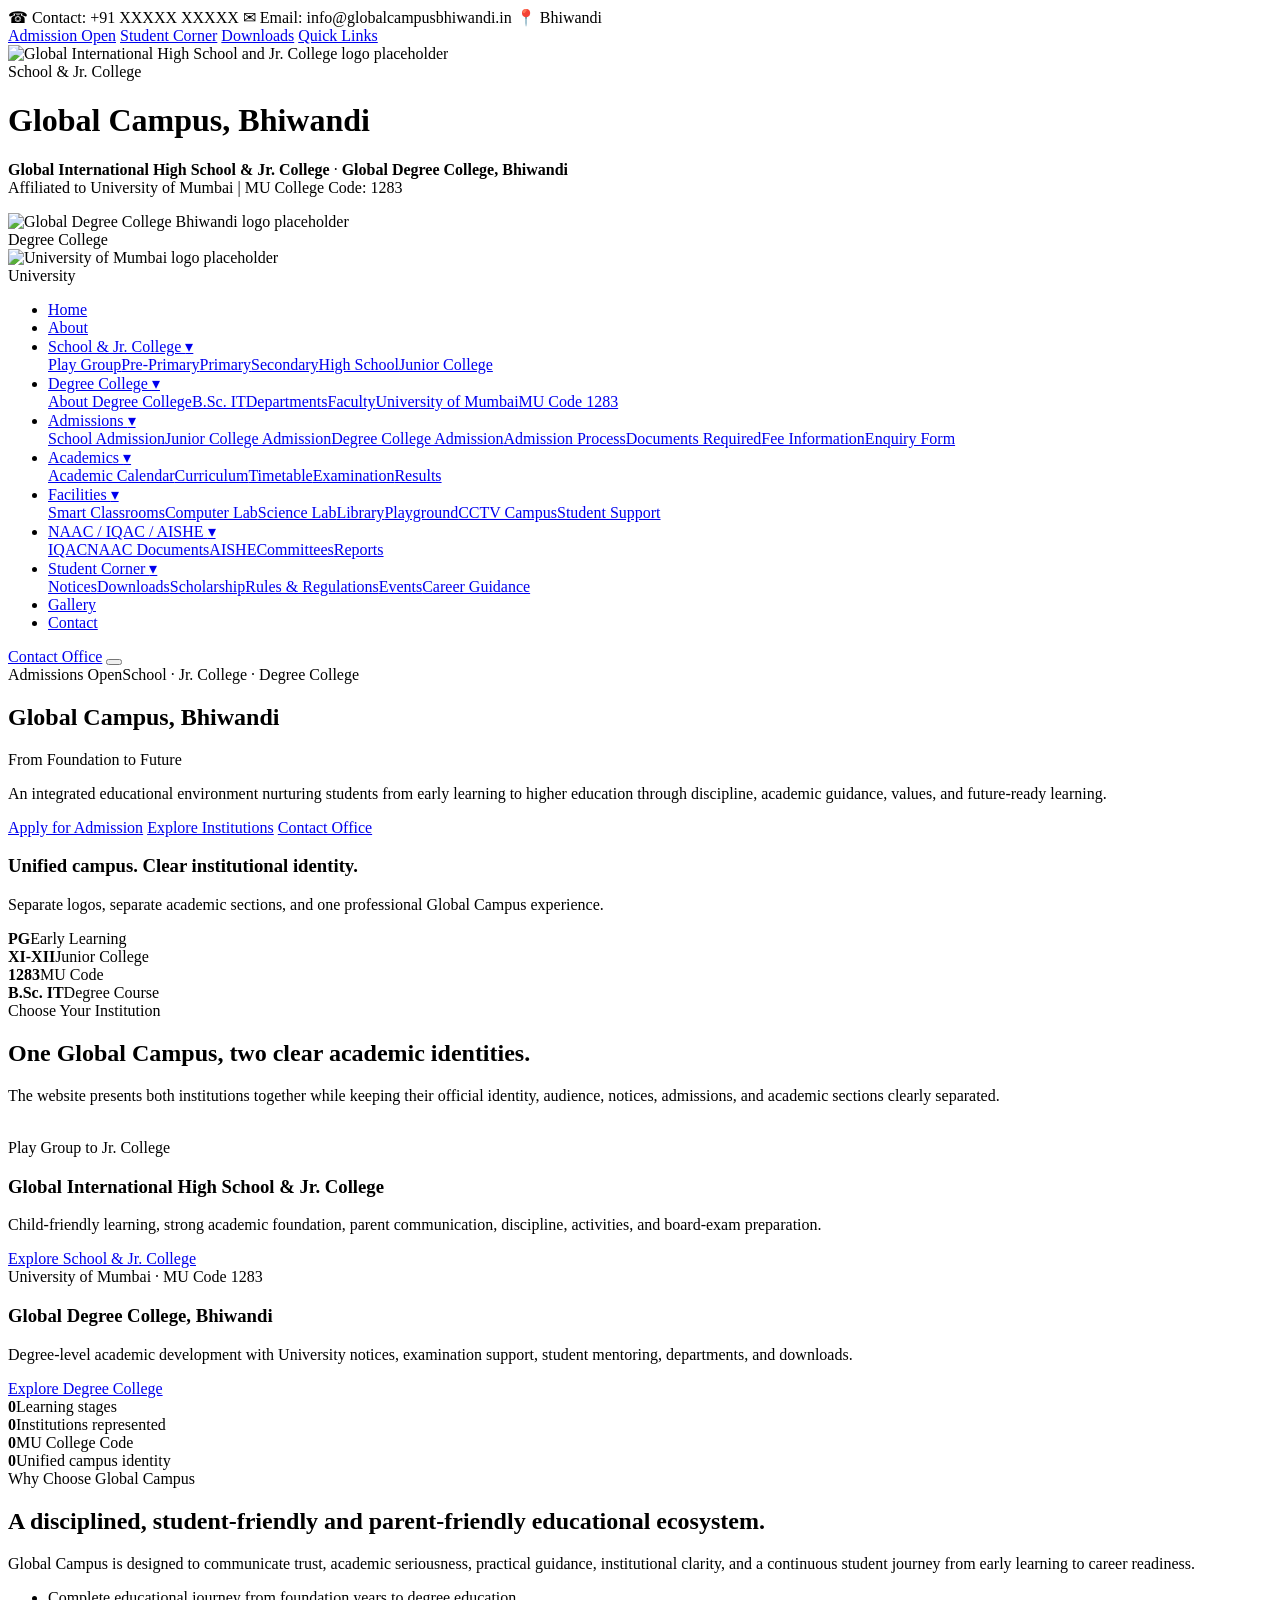
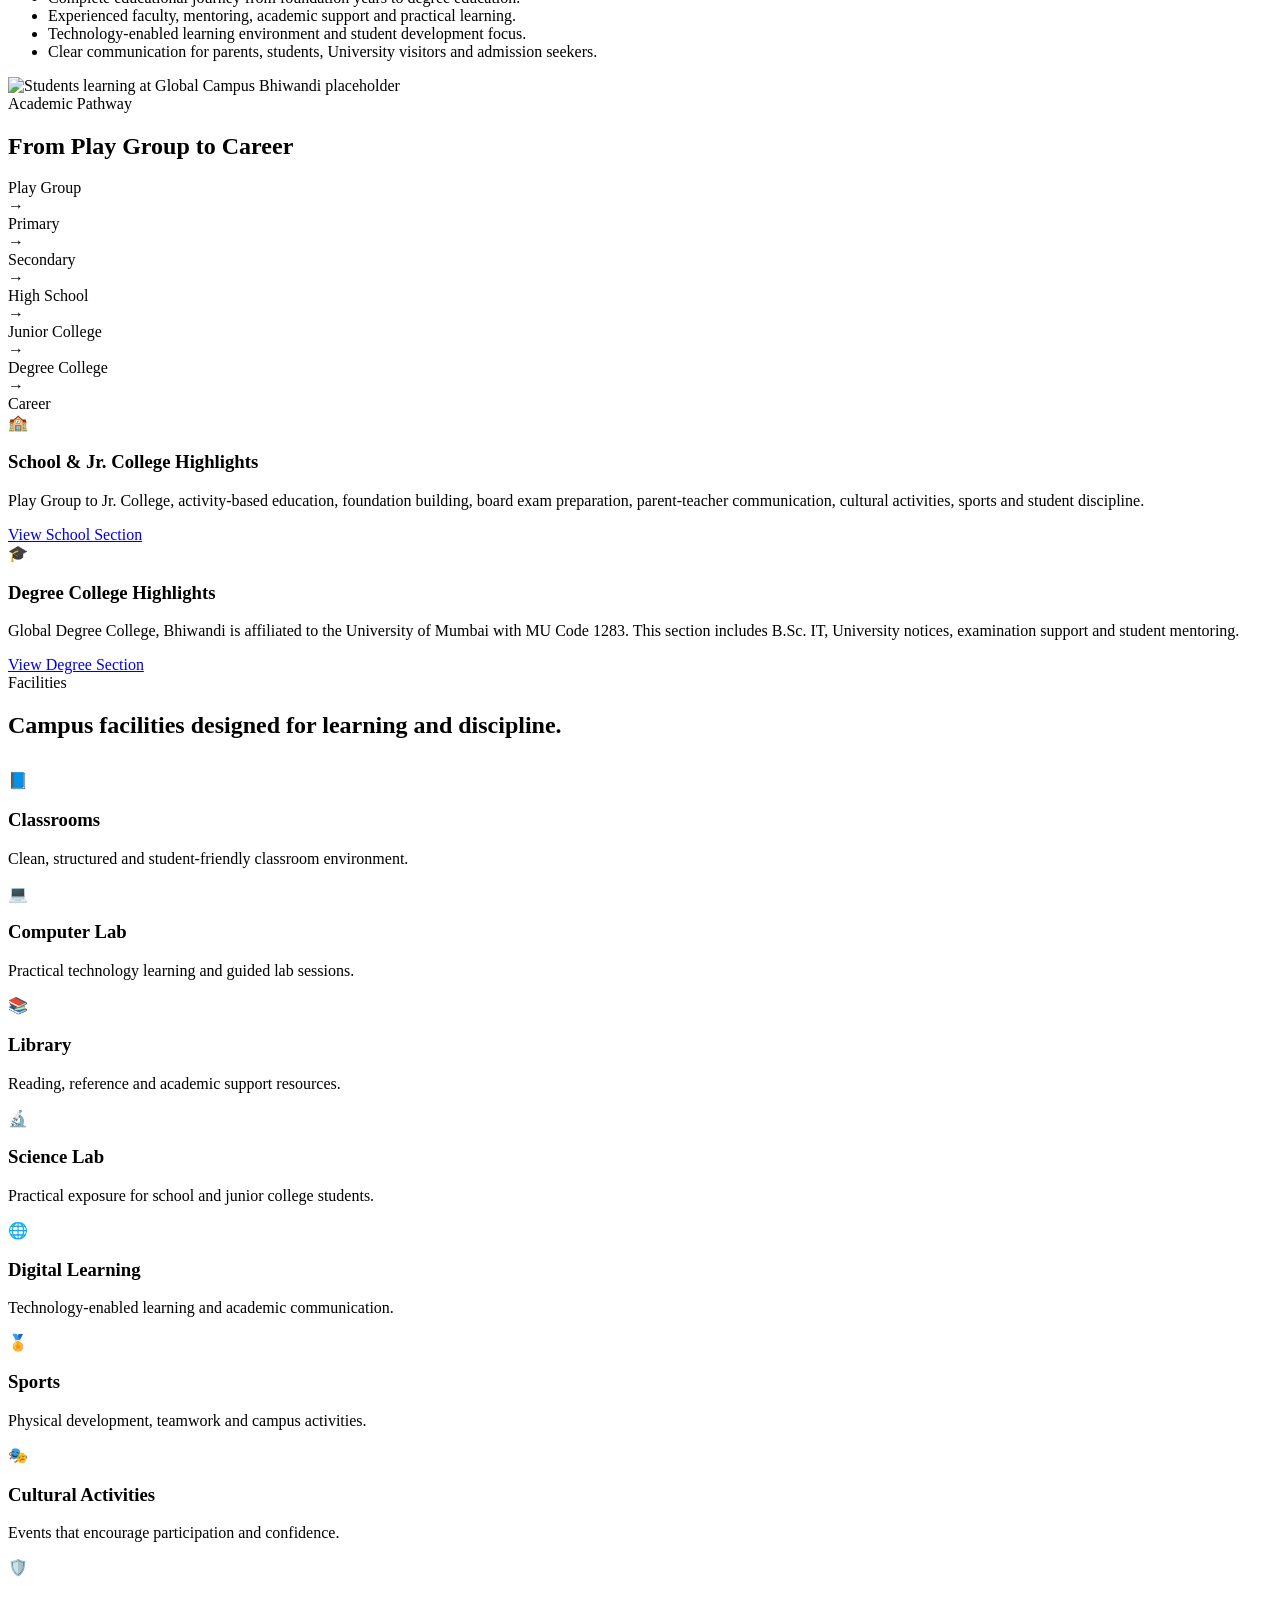
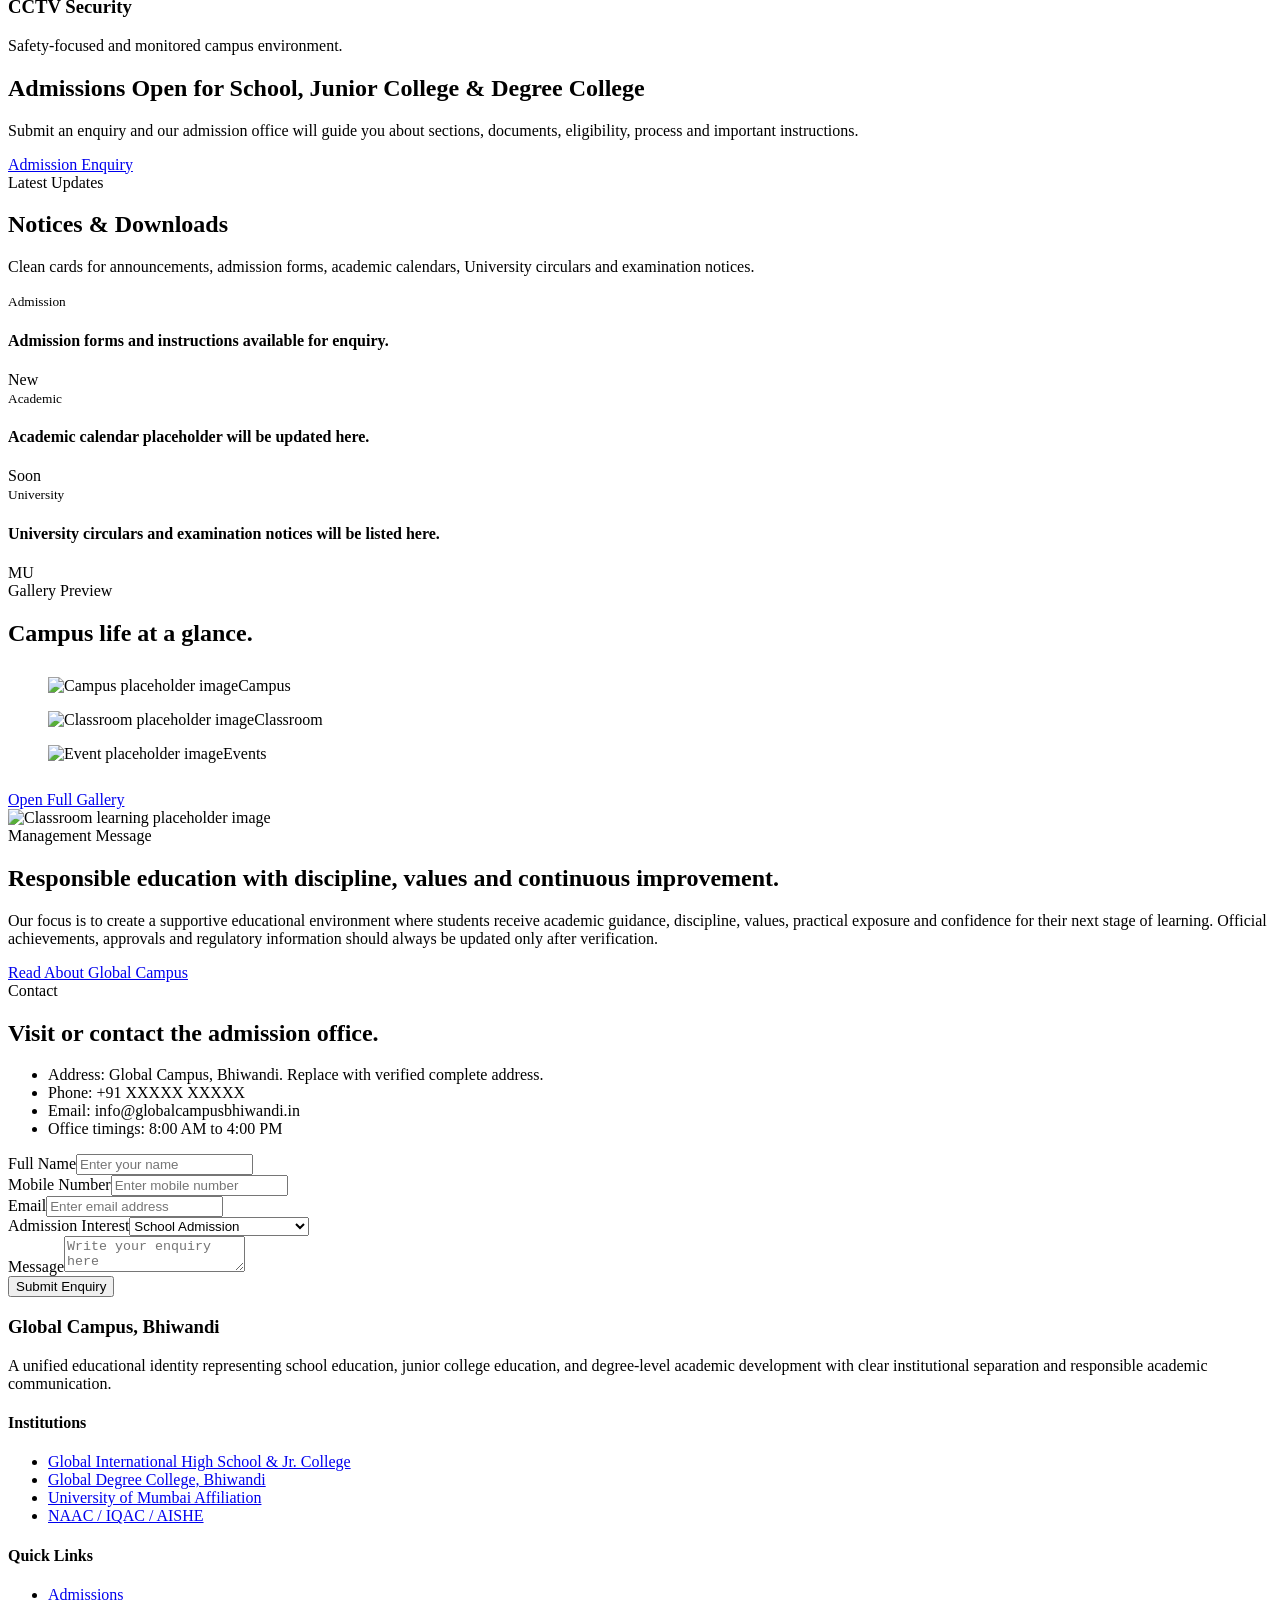
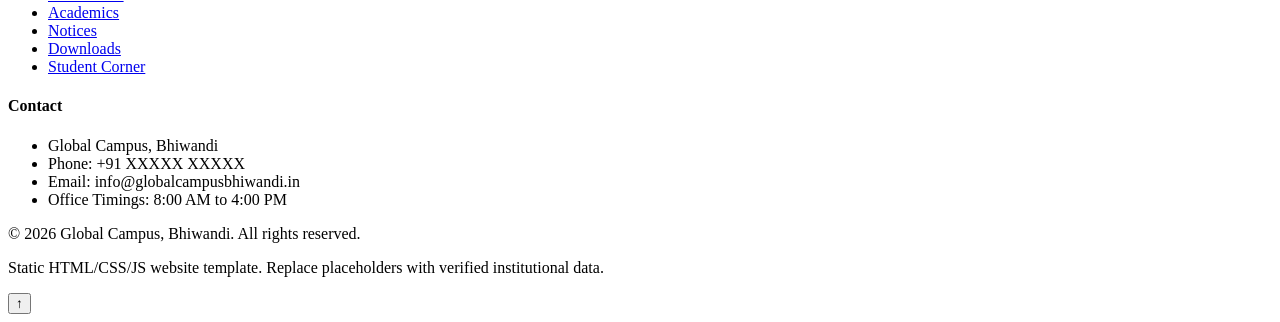
==== index.html @ f6f858db "Add files via upload" ====
<!DOCTYPE html>
<html lang="en">
<head>
  <meta charset="UTF-8">
  <meta name="viewport" content="width=device-width, initial-scale=1.0">
  <title>Global Campus, Bhiwandi | School, Junior College & Degree College</title>
  <meta name="description" content="Premium official website for Global Campus, Bhiwandi representing Global International High School & Jr. College and Global Degree College, Bhiwandi affiliated to University of Mumbai with MU Code 1283.">
  <meta name="keywords" content="Global Campus Bhiwandi, Global International High School & Jr. College, Global Degree College Bhiwandi, School in Bhiwandi, Junior College in Bhiwandi, Degree College in Bhiwandi, University of Mumbai affiliated college, MU Code 1283, B.Sc. IT College in Bhiwandi">
  <meta name="author" content="Global Campus, Bhiwandi">
  <meta name="robots" content="index, follow">
  <meta property="og:title" content="Global Campus, Bhiwandi | School, Junior College & Degree College">
  <meta property="og:description" content="Premium official website for Global Campus, Bhiwandi representing Global International High School & Jr. College and Global Degree College, Bhiwandi affiliated to University of Mumbai with MU Code 1283.">
  <meta property="og:type" content="website">
  <meta property="og:image" content="assets/images/hero-campus.jpg">
  <meta property="og:locale" content="en_IN">
  <link rel="preconnect" href="https://fonts.googleapis.com">
  <link rel="preconnect" href="https://fonts.gstatic.com" crossorigin>
  <link href="https://fonts.googleapis.com/css2?family=Inter:wght@400;500;600;700;800;900&family=Playfair+Display:wght@700;800&display=swap" rel="stylesheet">
  <link rel="stylesheet" href="assets/css/style.css">
</head>
<body>

  <div class="topbar">
    <div class="container topbar-inner">
      <div class="topbar-left">
        <span>☎ Contact: +91 XXXXX XXXXX</span>
        <span>✉ Email: info@globalcampusbhiwandi.in</span>
        <span>📍 Bhiwandi</span>
      </div>
      <div class="topbar-links">
        <a class="admission-pill" href="admissions.html">Admission Open</a>
        <a href="student-corner.html">Student Corner</a>
        <a href="downloads.html">Downloads</a>
        <a href="notices.html">Quick Links</a>
      </div>
    </div>
  </div>
  <header class="site-header">
    <div class="container identity-row">
      <div class="logo-group" aria-label="School identity">
        <div class="logo-wrap">
          <div class="logo-box"><img src="assets/images/school-logo.png" alt="Global International High School and Jr. College logo placeholder"></div>
          <div class="logo-caption">School & Jr. College</div>
        </div>
      </div>
      <div class="brand-stack">
        <h1>Global Campus, Bhiwandi</h1>
        <p><strong>Global International High School & Jr. College</strong> · <strong>Global Degree College, Bhiwandi</strong><br>Affiliated to University of Mumbai | MU College Code: 1283</p>
      </div>
      <div class="logo-group" aria-label="Degree college identity">
        <div class="logo-wrap">
          <div class="logo-box"><img src="assets/images/degree-college-logo.png" alt="Global Degree College Bhiwandi logo placeholder"></div>
          <div class="logo-caption">Degree College</div>
        </div>
        <div class="logo-wrap">
          <div class="logo-box small"><img src="assets/images/university-of-mumbai-logo.png" alt="University of Mumbai logo placeholder"></div>
          <div class="logo-caption">University</div>
        </div>
      </div>
    </div>
    <nav class="navbar" aria-label="Primary navigation">
      <div class="container nav-inner">
        <ul class="nav-menu"><li class="nav-item"><a class="nav-link" href="index.html">Home</a></li><li class="nav-item"><a class="nav-link" href="about.html">About</a></li><li class="nav-item has-dropdown"><a class="nav-link" href="school-jr-college.html">School & Jr. College <span>▾</span></a><div class="dropdown"><a href="school-jr-college.html#playgroup">Play Group</a><a href="school-jr-college.html#pre-primary">Pre-Primary</a><a href="school-jr-college.html#primary">Primary</a><a href="school-jr-college.html#secondary">Secondary</a><a href="school-jr-college.html#high-school">High School</a><a href="school-jr-college.html#junior-college">Junior College</a></div></li><li class="nav-item has-dropdown"><a class="nav-link" href="degree-college.html">Degree College <span>▾</span></a><div class="dropdown"><a href="degree-college.html">About Degree College</a><a href="degree-college.html#bsc-it">B.Sc. IT</a><a href="departments.html">Departments</a><a href="degree-college.html#faculty">Faculty</a><a href="degree-college.html#university">University of Mumbai</a><a href="degree-college.html#mu-code">MU Code 1283</a></div></li><li class="nav-item has-dropdown"><a class="nav-link" href="admissions.html">Admissions <span>▾</span></a><div class="dropdown"><a href="admissions.html#school-admission">School Admission</a><a href="admissions.html#junior-admission">Junior College Admission</a><a href="admissions.html#degree-admission">Degree College Admission</a><a href="admissions.html#process">Admission Process</a><a href="admissions.html#documents">Documents Required</a><a href="admissions.html#fees">Fee Information</a><a href="admissions.html#enquiry">Enquiry Form</a></div></li><li class="nav-item has-dropdown"><a class="nav-link" href="academics.html">Academics <span>▾</span></a><div class="dropdown"><a href="academics.html#calendar">Academic Calendar</a><a href="academics.html#curriculum">Curriculum</a><a href="academics.html#timetable">Timetable</a><a href="academics.html#examination">Examination</a><a href="academics.html#results">Results</a></div></li><li class="nav-item has-dropdown"><a class="nav-link" href="facilities.html">Facilities <span>▾</span></a><div class="dropdown"><a href="facilities.html#classrooms">Smart Classrooms</a><a href="facilities.html#computer-lab">Computer Lab</a><a href="facilities.html#science-lab">Science Lab</a><a href="facilities.html#library">Library</a><a href="facilities.html#sports">Playground</a><a href="facilities.html#security">CCTV Campus</a><a href="student-corner.html#support">Student Support</a></div></li><li class="nav-item has-dropdown"><a class="nav-link" href="naac-iqac-aishe.html">NAAC / IQAC / AISHE <span>▾</span></a><div class="dropdown"><a href="naac-iqac-aishe.html#iqac">IQAC</a><a href="naac-iqac-aishe.html#naac">NAAC Documents</a><a href="naac-iqac-aishe.html#aishe">AISHE</a><a href="naac-iqac-aishe.html#committees">Committees</a><a href="naac-iqac-aishe.html#reports">Reports</a></div></li><li class="nav-item has-dropdown"><a class="nav-link" href="student-corner.html">Student Corner <span>▾</span></a><div class="dropdown"><a href="notices.html">Notices</a><a href="downloads.html">Downloads</a><a href="student-corner.html#scholarship">Scholarship</a><a href="student-corner.html#rules">Rules & Regulations</a><a href="student-corner.html#events">Events</a><a href="student-corner.html#career">Career Guidance</a></div></li><li class="nav-item"><a class="nav-link" href="gallery.html">Gallery</a></li><li class="nav-item"><a class="nav-link" href="contact.html">Contact</a></li></ul>
        <div class="nav-actions">
          <a class="btn btn-outline" href="contact.html">Contact Office</a>
          <button class="menu-toggle" aria-label="Open mobile menu" aria-expanded="false"><span></span><span></span><span></span></button>
        </div>
      </div>
    </nav>
  </header>


  <main>
    <section class="hero">
      <div class="container hero-content">
        <div class="hero-kicker"><span class="badge gold">Admissions Open</span><span class="badge">School · Jr. College · Degree College</span></div>
        <h2>Global Campus, Bhiwandi</h2>
        <div class="tagline">From Foundation to Future</div>
        <p>An integrated educational environment nurturing students from early learning to higher education through discipline, academic guidance, values, and future-ready learning.</p>
        <div class="hero-actions">
          <a class="btn btn-gold" href="admissions.html">Apply for Admission</a>
          <a class="btn btn-light" href="#institutions">Explore Institutions</a>
          <a class="btn btn-outline" href="contact.html">Contact Office</a>
        </div>
      </div>
      <aside class="hero-panel reveal">
        <h3>Unified campus. Clear institutional identity.</h3>
        <p>Separate logos, separate academic sections, and one professional Global Campus experience.</p>
        <div class="hero-panel-grid">
          <div class="mini-stat"><strong>PG</strong><span>Early Learning</span></div>
          <div class="mini-stat"><strong>XI-XII</strong><span>Junior College</span></div>
          <div class="mini-stat"><strong>1283</strong><span>MU Code</span></div>
          <div class="mini-stat"><strong>B.Sc. IT</strong><span>Degree Course</span></div>
        </div>
      </aside>
    </section>

    <section id="institutions" class="section">
      <div class="container">
        <div class="center reveal">
          <span class="eyebrow">Choose Your Institution</span>
          <h2 class="section-title">One Global Campus, two clear academic identities.</h2>
          <p class="section-lead">The website presents both institutions together while keeping their official identity, audience, notices, admissions, and academic sections clearly separated.</p>
        </div>
        <div class="grid grid-2" style="margin-top:34px">
          <article class="institution-card school reveal">
            <span class="badge gold">Play Group to Jr. College</span>
            <h3>Global International High School & Jr. College</h3>
            <p>Child-friendly learning, strong academic foundation, parent communication, discipline, activities, and board-exam preparation.</p>
            <a class="btn btn-light" href="school-jr-college.html">Explore School & Jr. College</a>
          </article>
          <article class="institution-card degree reveal">
            <span class="badge gold">University of Mumbai · MU Code 1283</span>
            <h3>Global Degree College, Bhiwandi</h3>
            <p>Degree-level academic development with University notices, examination support, student mentoring, departments, and downloads.</p>
            <a class="btn btn-light" href="degree-college.html">Explore Degree College</a>
          </article>
        </div>
      </div>
    </section>

    <section class="section small">
      <div class="container stats-band reveal">
        <div class="stat"><strong data-counter="7">0</strong><span>Learning stages</span></div>
        <div class="stat"><strong data-counter="2">0</strong><span>Institutions represented</span></div>
        <div class="stat"><strong data-counter="1283" data-suffix="">0</strong><span>MU College Code</span></div>
        <div class="stat"><strong data-counter="1">0</strong><span>Unified campus identity</span></div>
      </div>
    </section>

    <section class="section">
      <div class="container">
        <div class="split">
          <div class="reveal">
            <span class="eyebrow">Why Choose Global Campus</span>
            <h2 class="section-title">A disciplined, student-friendly and parent-friendly educational ecosystem.</h2>
            <p class="section-lead">Global Campus is designed to communicate trust, academic seriousness, practical guidance, institutional clarity, and a continuous student journey from early learning to career readiness.</p>
            <ul class="check-list">
              <li>Complete educational journey from foundation years to degree education.</li>
              <li>Experienced faculty, mentoring, academic support and practical learning.</li>
              <li>Technology-enabled learning environment and student development focus.</li>
              <li>Clear communication for parents, students, University visitors and admission seekers.</li>
            </ul>
          </div>
          <div class="image-frame reveal"><img src="assets/images/students.jpg" alt="Students learning at Global Campus Bhiwandi placeholder"></div>
        </div>
      </div>
    </section>

    <section class="section small">
      <div class="container">
        <div class="center reveal">
          <span class="eyebrow">Academic Pathway</span>
          <h2 class="section-title">From Play Group to Career</h2>
        </div>
        <div class="pathway reveal">
          <div class="path-step">Play Group</div><div class="path-arrow">→</div>
          <div class="path-step">Primary</div><div class="path-arrow">→</div>
          <div class="path-step">Secondary</div><div class="path-arrow">→</div>
          <div class="path-step">High School</div><div class="path-arrow">→</div>
          <div class="path-step">Junior College</div><div class="path-arrow">→</div>
          <div class="path-step">Degree College</div><div class="path-arrow">→</div>
          <div class="path-step">Career</div>
        </div>
      </div>
    </section>

    <section class="section">
      <div class="container grid grid-2">
        <article class="card reveal">
          <div class="icon">🏫</div>
          <h3>School & Jr. College Highlights</h3>
          <p>Play Group to Jr. College, activity-based education, foundation building, board exam preparation, parent-teacher communication, cultural activities, sports and student discipline.</p>
          <a class="btn btn-outline" href="school-jr-college.html" style="margin-top:18px">View School Section</a>
        </article>
        <article class="card reveal">
          <div class="icon">🎓</div>
          <h3>Degree College Highlights</h3>
          <p>Global Degree College, Bhiwandi is affiliated to the University of Mumbai with MU Code 1283. This section includes B.Sc. IT, University notices, examination support and student mentoring.</p>
          <a class="btn btn-outline" href="degree-college.html" style="margin-top:18px">View Degree Section</a>
        </article>
      </div>
    </section>

    <section class="section small">
      <div class="container">
        <div class="center reveal">
          <span class="eyebrow">Facilities</span>
          <h2 class="section-title">Campus facilities designed for learning and discipline.</h2>
        </div>
        <div class="grid grid-4" style="margin-top:32px">
          <div class="card reveal"><div class="icon">📘</div><h3>Classrooms</h3><p>Clean, structured and student-friendly classroom environment.</p></div>
          <div class="card reveal"><div class="icon">💻</div><h3>Computer Lab</h3><p>Practical technology learning and guided lab sessions.</p></div>
          <div class="card reveal"><div class="icon">📚</div><h3>Library</h3><p>Reading, reference and academic support resources.</p></div>
          <div class="card reveal"><div class="icon">🔬</div><h3>Science Lab</h3><p>Practical exposure for school and junior college students.</p></div>
          <div class="card reveal"><div class="icon">🌐</div><h3>Digital Learning</h3><p>Technology-enabled learning and academic communication.</p></div>
          <div class="card reveal"><div class="icon">🏅</div><h3>Sports</h3><p>Physical development, teamwork and campus activities.</p></div>
          <div class="card reveal"><div class="icon">🎭</div><h3>Cultural Activities</h3><p>Events that encourage participation and confidence.</p></div>
          <div class="card reveal"><div class="icon">🛡️</div><h3>CCTV Security</h3><p>Safety-focused and monitored campus environment.</p></div>
        </div>
      </div>
    </section>

    <section class="section small">
      <div class="container cta reveal">
        <div class="cta-content">
          <div>
            <h2>Admissions Open for School, Junior College & Degree College</h2>
            <p>Submit an enquiry and our admission office will guide you about sections, documents, eligibility, process and important instructions.</p>
          </div>
          <a class="btn btn-gold" href="admissions.html#enquiry">Admission Enquiry</a>
        </div>
      </div>
    </section>

    <section class="section">
      <div class="container grid grid-2">
        <div class="reveal">
          <span class="eyebrow">Latest Updates</span>
          <h2 class="section-title">Notices & Downloads</h2>
          <p class="section-lead">Clean cards for announcements, admission forms, academic calendars, University circulars and examination notices.</p>
        </div>
        <div class="notice-list reveal">
          <article class="notice-item"><div><small>Admission</small><h4>Admission forms and instructions available for enquiry.</h4></div><div class="date">New</div></article>
          <article class="notice-item"><div><small>Academic</small><h4>Academic calendar placeholder will be updated here.</h4></div><div class="date">Soon</div></article>
          <article class="notice-item"><div><small>University</small><h4>University circulars and examination notices will be listed here.</h4></div><div class="date">MU</div></article>
        </div>
      </div>
    </section>

    <section class="section small">
      <div class="container">
        <div class="center reveal">
          <span class="eyebrow">Gallery Preview</span>
          <h2 class="section-title">Campus life at a glance.</h2>
        </div>
        <div class="gallery-grid" style="margin-top:30px">
          <figure class="gallery-item reveal" data-category="campus"><img src="assets/images/gallery/campus-1.jpg" alt="Campus placeholder image"><span class="gallery-label">Campus</span></figure>
          <figure class="gallery-item reveal" data-category="classroom"><img src="assets/images/gallery/classroom-1.jpg" alt="Classroom placeholder image"><span class="gallery-label">Classroom</span></figure>
          <figure class="gallery-item reveal" data-category="events"><img src="assets/images/gallery/event-1.jpg" alt="Event placeholder image"><span class="gallery-label">Events</span></figure>
        </div>
        <div class="center" style="margin-top:28px"><a class="btn btn-outline" href="gallery.html">Open Full Gallery</a></div>
      </div>
    </section>

    <section class="section">
      <div class="container split reverse">
        <div class="image-frame reveal"><img src="assets/images/classroom.jpg" alt="Classroom learning placeholder image"></div>
        <div class="reveal">
          <span class="eyebrow">Management Message</span>
          <h2 class="section-title">Responsible education with discipline, values and continuous improvement.</h2>
          <p class="section-lead">Our focus is to create a supportive educational environment where students receive academic guidance, discipline, values, practical exposure and confidence for their next stage of learning. Official achievements, approvals and regulatory information should always be updated only after verification.</p>
          <a class="btn btn-primary" href="about.html">Read About Global Campus</a>
        </div>
      </div>
    </section>

    <section class="section small">
      <div class="container grid grid-2">
        <div class="surface reveal">
          <span class="eyebrow">Contact</span>
          <h2 class="section-title">Visit or contact the admission office.</h2>
          <ul class="check-list">
            <li>Address: Global Campus, Bhiwandi. Replace with verified complete address.</li>
            <li>Phone: +91 XXXXX XXXXX</li>
            <li>Email: info@globalcampusbhiwandi.in</li>
            <li>Office timings: 8:00 AM to 4:00 PM</li>
          </ul>
        </div>
        <div class="reveal">
<form class="form-card" data-static-form>
  <div class="form-grid">
    <div class="field"><label for="name">Full Name</label><input id="name" type="text" placeholder="Enter your name" required></div>
    <div class="field"><label for="phone">Mobile Number</label><input id="phone" type="tel" placeholder="Enter mobile number" required></div>
    <div class="field"><label for="email">Email</label><input id="email" type="email" placeholder="Enter email address"></div>
    <div class="field"><label for="interest">Admission Interest</label><select id="interest"><option>School Admission</option><option>Junior College Admission</option><option>Degree College Admission</option><option>B.Sc. IT Admission</option><option>General Enquiry</option></select></div>
    <div class="field full"><label for="message">Message</label><textarea id="message" placeholder="Write your enquiry here"></textarea></div>
    <div class="field full"><button class="btn btn-primary" type="submit">Submit Enquiry</button></div>
  </div>
</form>
</div>
      </div>
    </section>
  </main>


  <footer class="footer">
    <div class="container footer-grid">
      <div>
        <h3>Global Campus, Bhiwandi</h3>
        <p>A unified educational identity representing school education, junior college education, and degree-level academic development with clear institutional separation and responsible academic communication.</p>
      </div>
      <div>
        <h4>Institutions</h4>
        <ul>
          <li><a href="school-jr-college.html">Global International High School & Jr. College</a></li>
          <li><a href="degree-college.html">Global Degree College, Bhiwandi</a></li>
          <li><a href="degree-college.html#university">University of Mumbai Affiliation</a></li>
          <li><a href="naac-iqac-aishe.html">NAAC / IQAC / AISHE</a></li>
        </ul>
      </div>
      <div>
        <h4>Quick Links</h4>
        <ul>
          <li><a href="admissions.html">Admissions</a></li>
          <li><a href="academics.html">Academics</a></li>
          <li><a href="notices.html">Notices</a></li>
          <li><a href="downloads.html">Downloads</a></li>
          <li><a href="student-corner.html">Student Corner</a></li>
        </ul>
      </div>
      <div>
        <h4>Contact</h4>
        <ul>
          <li>Global Campus, Bhiwandi</li>
          <li>Phone: +91 XXXXX XXXXX</li>
          <li>Email: info@globalcampusbhiwandi.in</li>
          <li>Office Timings: 8:00 AM to 4:00 PM</li>
        </ul>
      </div>
    </div>
    <div class="container footer-bottom">
      <p>© 2026 Global Campus, Bhiwandi. All rights reserved.</p>
      <p>Static HTML/CSS/JS website template. Replace placeholders with verified institutional data.</p>
    </div>
  </footer>
  <button class="back-to-top" aria-label="Back to top">↑</button>

  <script src="assets/js/main.js"></script>
</body>
</html>
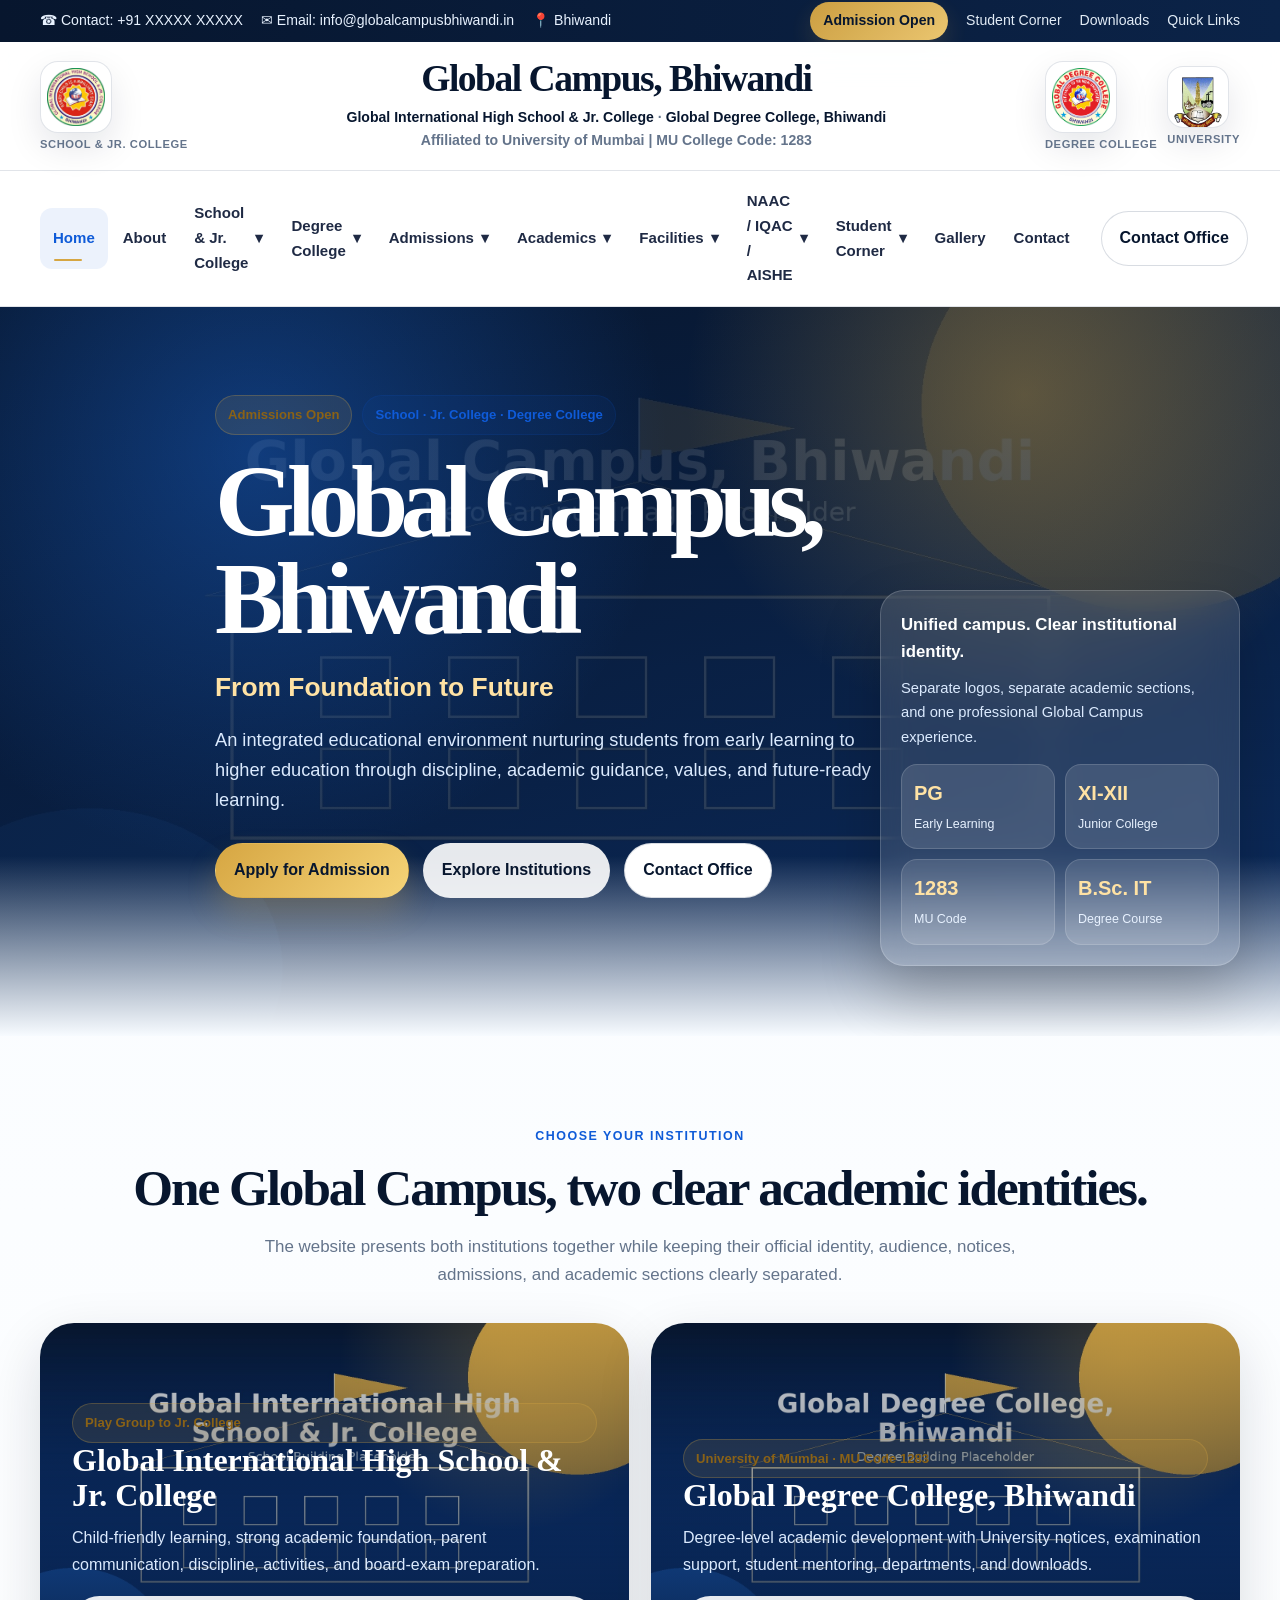
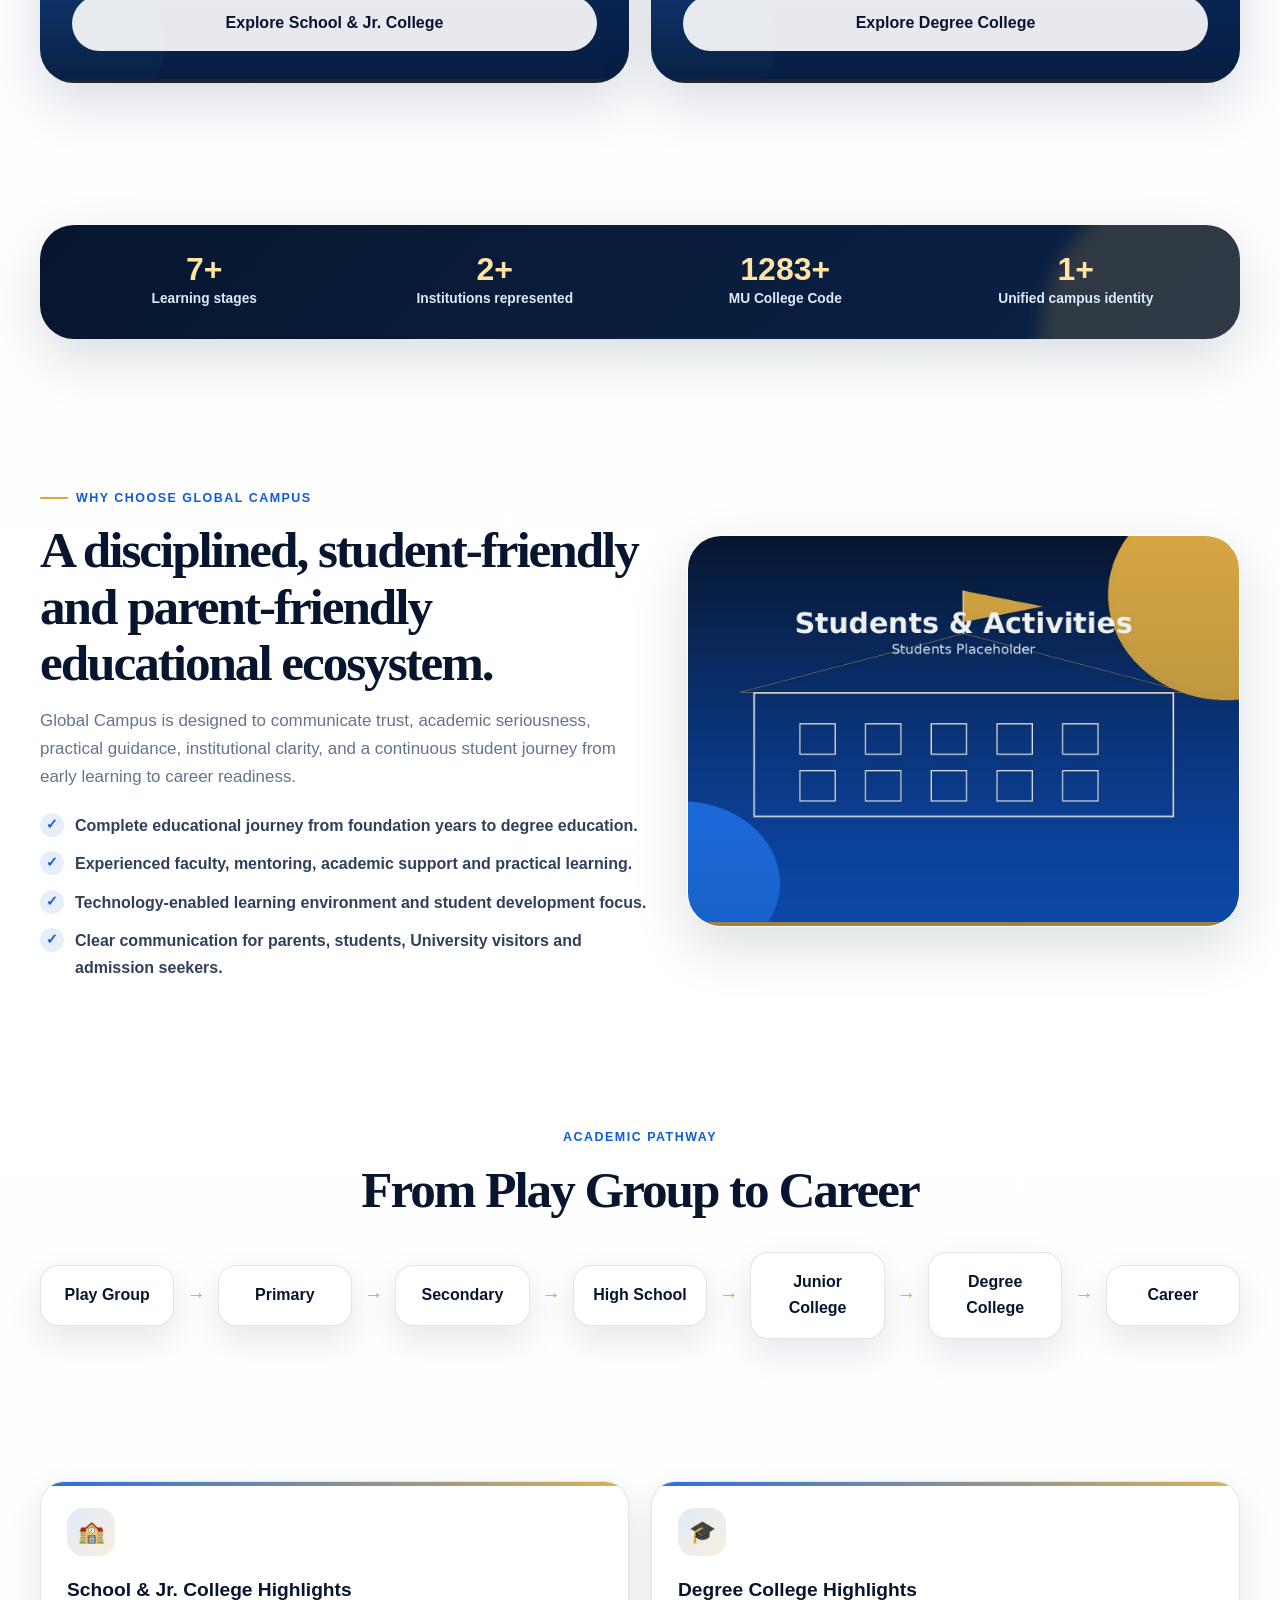
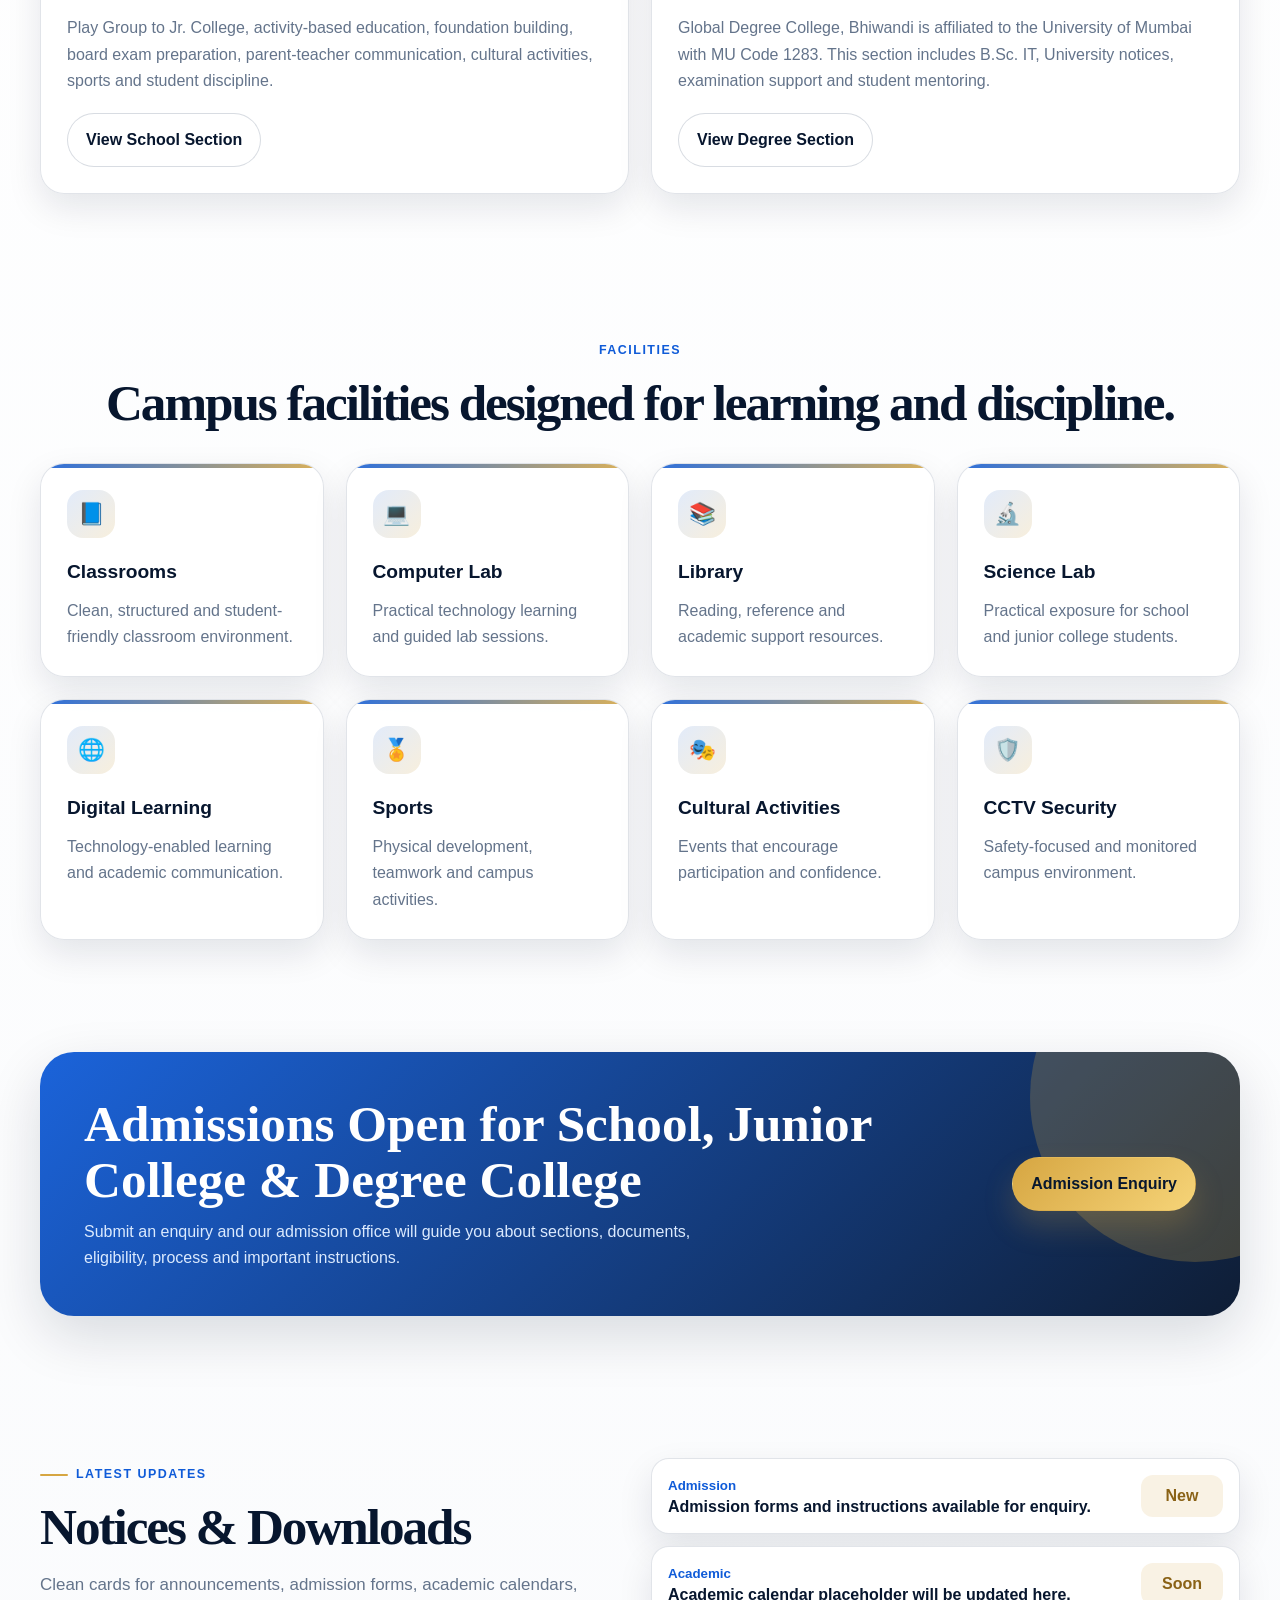
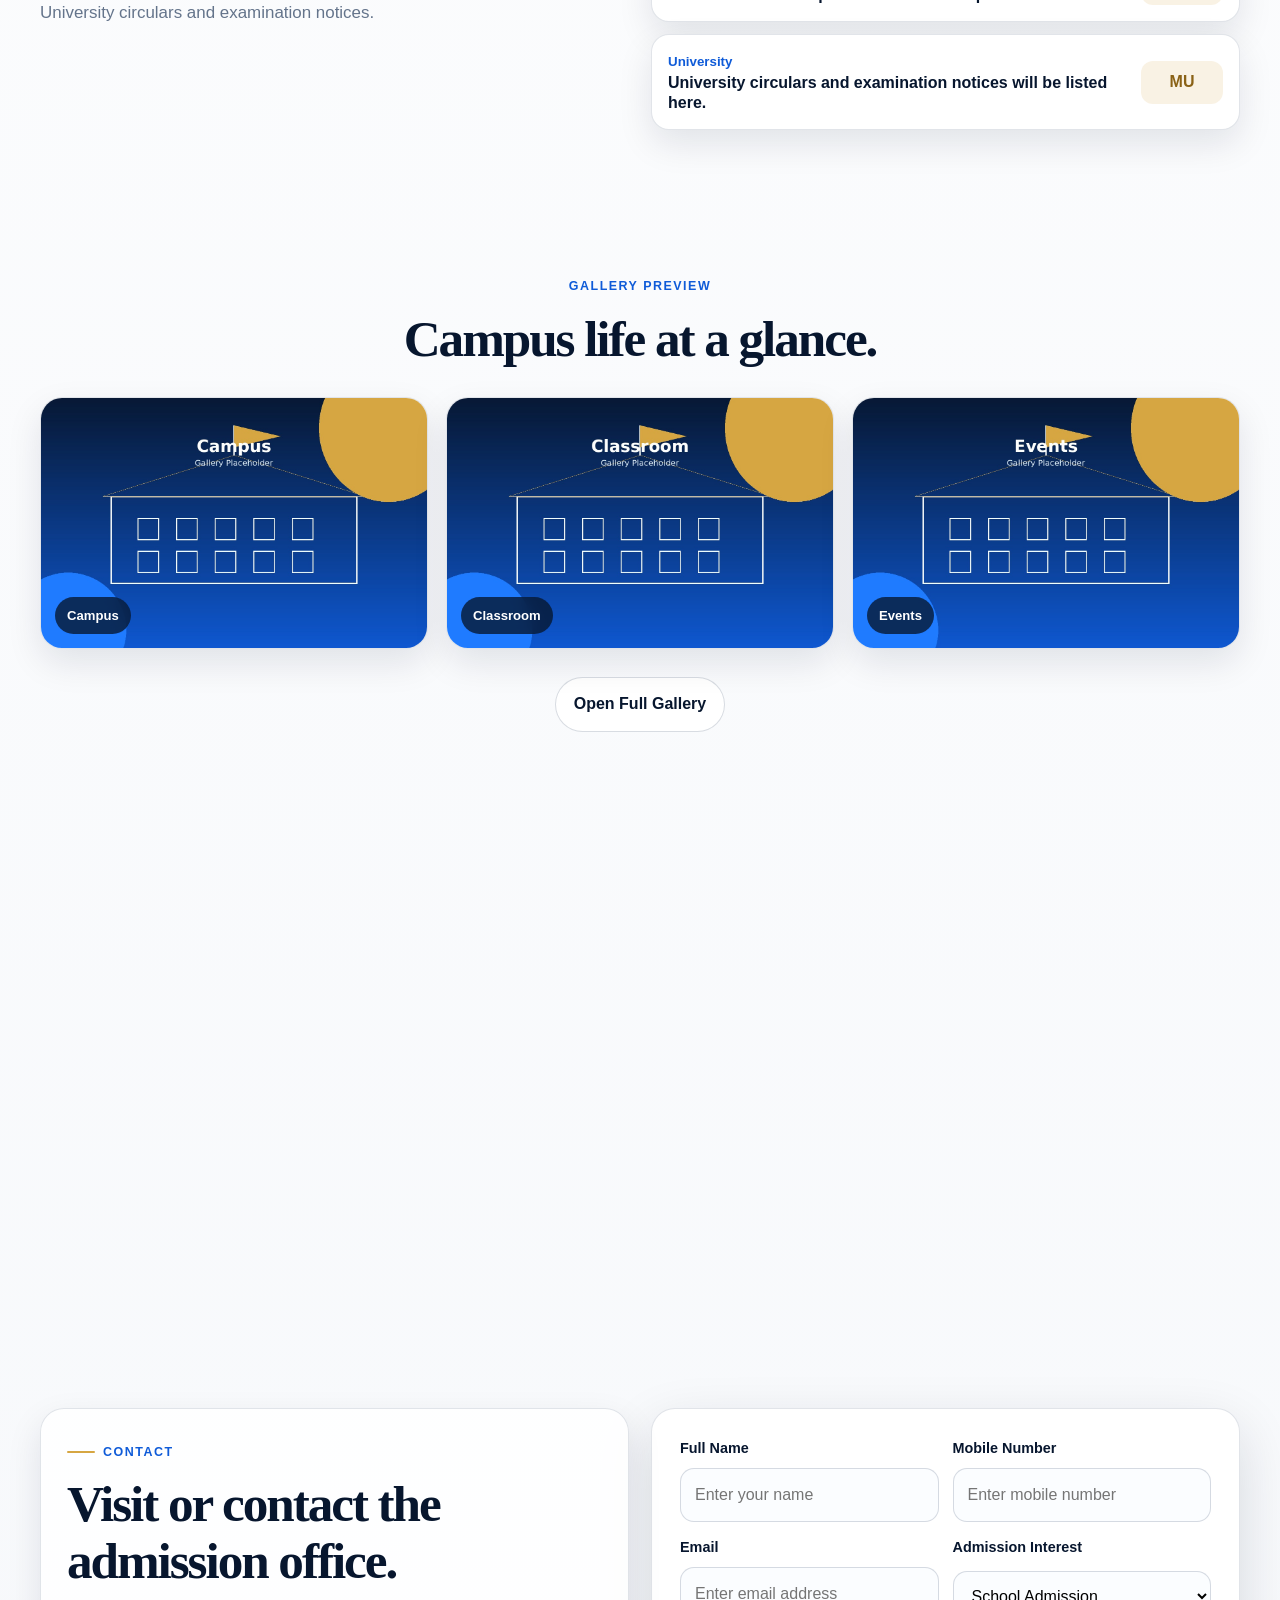
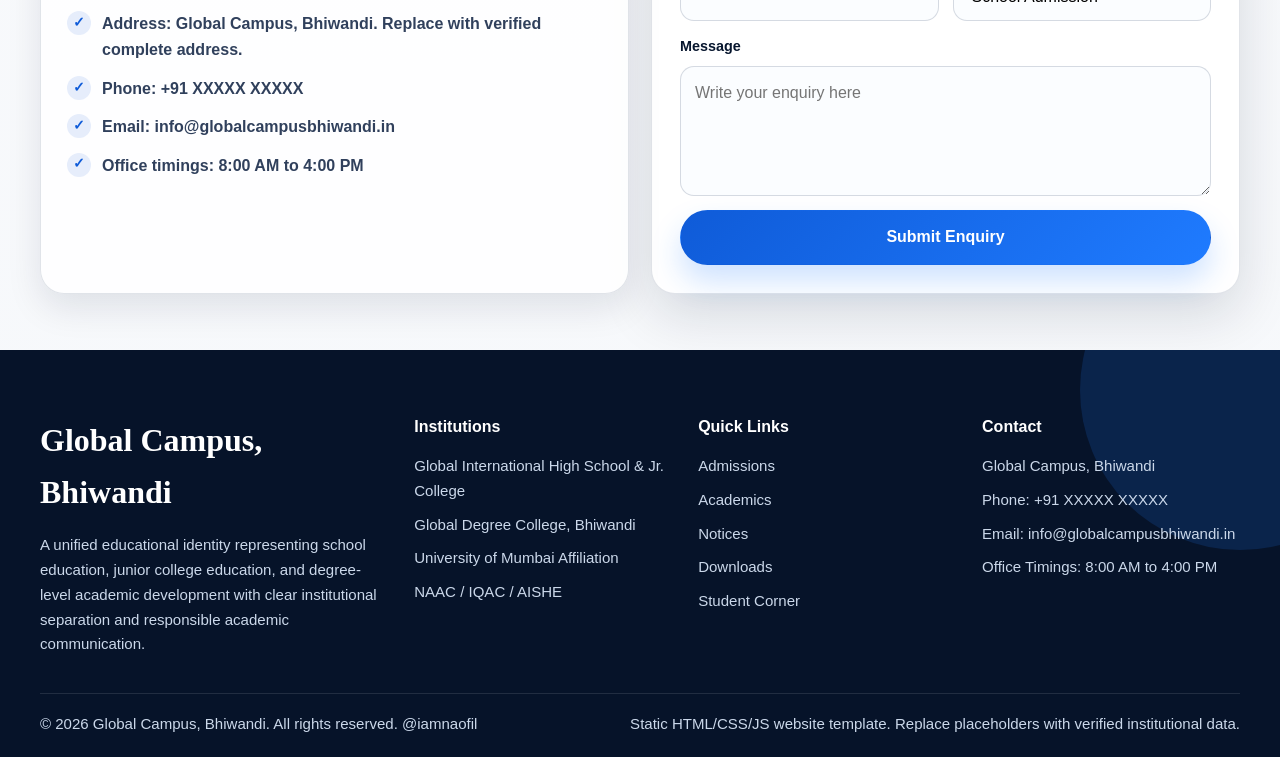
==== commit 57e4c3b4: "index.html" ====
--- a/index.html
+++ b/index.html
@@ -320,7 +320,7 @@
       </div>
     </div>
     <div class="container footer-bottom">
-      <p>© 2026 Global Campus, Bhiwandi. All rights reserved.</p>
+      <p>© 2026 Global Campus, Bhiwandi. All rights reserved. @iamnaofil </p>
       <p>Static HTML/CSS/JS website template. Replace placeholders with verified institutional data.</p>
     </div>
   </footer>
--- a/assets/css/style.css
+++ b/assets/css/style.css
@@ -0,0 +1,210 @@
+
+/* =========================================================
+   Global Campus, Bhiwandi - Premium Static Website
+   Technology: HTML + CSS + JavaScript only
+   Author-ready institutional template
+   ========================================================= */
+
+:root{
+  --navy:#07162e;
+  --navy-2:#0b2348;
+  --royal:#0f5bd8;
+  --blue:#1f7bff;
+  --sky:#eaf4ff;
+  --gold:#d6a642;
+  --gold-2:#ffe2a4;
+  --white:#ffffff;
+  --off:#f7f9fc;
+  --text:#172033;
+  --muted:#64748b;
+  --line:rgba(15, 39, 78, .12);
+  --glass:rgba(255,255,255,.78);
+  --shadow:0 20px 55px rgba(7,22,46,.14);
+  --shadow-soft:0 14px 35px rgba(7,22,46,.10);
+  --radius:24px;
+  --radius-lg:34px;
+  --max:1200px;
+  --font-main:'Inter','Segoe UI',Arial,sans-serif;
+  --font-display:'Playfair Display',Georgia,serif;
+}
+
+*{box-sizing:border-box;margin:0;padding:0}
+html{scroll-behavior:smooth}
+body{
+  font-family:var(--font-main);
+  color:var(--text);
+  background:linear-gradient(180deg,#f7fbff 0%,#ffffff 34%,#f6f8fb 100%);
+  line-height:1.65;
+  overflow-x:hidden;
+}
+img{max-width:100%;display:block}
+a{color:inherit;text-decoration:none}
+ul{list-style:none}
+button,input,select,textarea{font:inherit}
+::selection{background:var(--gold);color:var(--navy)}
+
+.container{width:min(var(--max), calc(100% - 32px));margin-inline:auto}
+.section{padding:86px 0}
+.section.small{padding:56px 0}
+.eyebrow{
+  display:inline-flex;align-items:center;gap:8px;
+  color:var(--royal);font-weight:800;text-transform:uppercase;
+  letter-spacing:.12em;font-size:.78rem;margin-bottom:14px;
+}
+.eyebrow::before{content:'';width:28px;height:2px;background:var(--gold);border-radius:20px}
+.section-title{font-family:var(--font-display);font-size:clamp(2rem,4vw,3.4rem);line-height:1.1;color:var(--navy);letter-spacing:-.04em;margin-bottom:16px}
+.section-lead{font-size:1.06rem;color:var(--muted);max-width:760px}
+.center{text-align:center}.center .section-lead{margin-inline:auto}.center .eyebrow::before{display:none}
+.badge{
+  display:inline-flex;align-items:center;gap:8px;padding:8px 12px;border-radius:999px;
+  background:rgba(15,91,216,.08);color:var(--royal);border:1px solid rgba(15,91,216,.12);
+  font-weight:800;font-size:.82rem;
+}
+.badge.gold{background:rgba(214,166,66,.12);color:#8a6216;border-color:rgba(214,166,66,.25)}
+
+/* Top Bar */
+.topbar{
+  background:linear-gradient(90deg,var(--navy),var(--navy-2));
+  color:#e8f2ff;font-size:.88rem;position:relative;z-index:50;
+}
+.topbar-inner{display:flex;align-items:center;justify-content:space-between;gap:18px;min-height:42px}
+.topbar-left,.topbar-links{display:flex;align-items:center;gap:18px;flex-wrap:wrap}
+.topbar a{color:#edf6ff;opacity:.95}.topbar a:hover{color:var(--gold-2)}
+.topbar .admission-pill{
+  background:linear-gradient(135deg,var(--gold),#f7cf73);color:var(--navy);
+  padding:7px 13px;border-radius:999px;font-weight:900;box-shadow:0 10px 25px rgba(214,166,66,.18)
+}
+
+/* Header */
+.site-header{
+  position:sticky;top:0;z-index:100;background:rgba(255,255,255,.9);
+  backdrop-filter:blur(18px);border-bottom:1px solid var(--line);transition:.25s ease;
+}
+.site-header.scrolled{box-shadow:0 12px 30px rgba(7,22,46,.12)}
+.identity-row{display:grid;grid-template-columns:auto 1fr auto;align-items:center;gap:18px;padding:18px 0}
+.brand-stack{text-align:center}
+.brand-stack h1{font-family:var(--font-display);font-size:clamp(1.45rem,3vw,2.35rem);letter-spacing:-.04em;color:var(--navy);line-height:1}
+.brand-stack p{font-size:.88rem;color:var(--muted);margin-top:8px;font-weight:650}
+.brand-stack strong{color:var(--navy)}
+.logo-group{display:flex;align-items:center;gap:10px}
+.logo-box{
+  width:72px;height:72px;border-radius:18px;background:#fff;border:1px solid var(--line);box-shadow:var(--shadow-soft);
+  display:grid;place-items:center;overflow:hidden;padding:6px;
+}
+.logo-box.small{width:62px;height:62px;border-radius:16px}
+.logo-caption{font-size:.7rem;color:var(--muted);font-weight:800;text-transform:uppercase;letter-spacing:.05em;text-align:center;line-height:1.15;margin-top:5px}
+.logo-wrap{text-align:center}
+
+.navbar{border-top:1px solid var(--line);background:rgba(255,255,255,.75)}
+.nav-inner{display:flex;align-items:center;justify-content:space-between;gap:18px;min-height:58px}
+.nav-menu{display:flex;align-items:center;gap:2px}
+.nav-item{position:relative}
+.nav-link{
+  display:flex;align-items:center;gap:7px;padding:18px 13px;font-weight:850;font-size:.94rem;color:#1f2a44;border-radius:12px;transition:.2s ease;
+}
+.nav-link:hover,.nav-link.active{background:rgba(15,91,216,.08);color:var(--royal)}
+.nav-link::after{content:'';height:2px;width:0;background:var(--gold);position:absolute;left:14px;bottom:8px;border-radius:20px;transition:.2s ease}
+.nav-link:hover::after,.nav-link.active::after{width:28px}
+.dropdown{
+  position:absolute;top:100%;left:0;min-width:260px;background:rgba(255,255,255,.97);border:1px solid var(--line);
+  box-shadow:var(--shadow);border-radius:20px;padding:12px;display:none;animation:dropdownIn .18s ease forwards;
+}
+.dropdown a{display:block;padding:10px 12px;border-radius:12px;color:#26344f;font-weight:700;font-size:.92rem}
+.dropdown a:hover{background:rgba(15,91,216,.08);color:var(--royal)}
+.nav-item:hover .dropdown,.nav-item.open .dropdown{display:block}
+@keyframes dropdownIn{from{opacity:0;transform:translateY(8px)}to{opacity:1;transform:translateY(0)}}
+.nav-actions{display:flex;align-items:center;gap:10px}
+.menu-toggle{display:none;border:0;background:var(--navy);color:#fff;border-radius:14px;padding:10px 12px;cursor:pointer}
+.menu-toggle span{display:block;width:22px;height:2px;background:#fff;margin:5px;border-radius:10px}
+
+/* Buttons */
+.btn{display:inline-flex;align-items:center;justify-content:center;gap:10px;padding:13px 18px;border-radius:999px;border:1px solid transparent;font-weight:900;cursor:pointer;transition:.22s ease;white-space:nowrap}
+.btn-primary{background:linear-gradient(135deg,var(--royal),var(--blue));color:#fff;box-shadow:0 16px 30px rgba(31,123,255,.22)}
+.btn-primary:hover{transform:translateY(-2px);box-shadow:0 22px 38px rgba(31,123,255,.28)}
+.btn-gold{background:linear-gradient(135deg,var(--gold),#f6d478);color:var(--navy);box-shadow:0 16px 30px rgba(214,166,66,.22)}
+.btn-outline{background:#fff;color:var(--navy);border-color:rgba(15,39,78,.16)}
+.btn-outline:hover{border-color:var(--royal);color:var(--royal);transform:translateY(-2px)}
+.btn-light{background:rgba(255,255,255,.9);color:var(--navy)}
+
+/* Hero */
+.hero{
+  position:relative;min-height:670px;display:grid;align-items:center;overflow:hidden;color:#fff;
+  background:linear-gradient(135deg,rgba(7,22,46,.92),rgba(11,35,72,.82)),url('../images/hero-campus.jpg') center/cover no-repeat;
+}
+.hero::before{content:'';position:absolute;inset:0;background:radial-gradient(circle at 20% 20%,rgba(31,123,255,.35),transparent 35%),radial-gradient(circle at 80% 12%,rgba(214,166,66,.32),transparent 28%)}
+.hero::after{content:'';position:absolute;inset:auto 0 0;height:180px;background:linear-gradient(180deg,transparent,#f7fbff)}
+.hero-content{position:relative;z-index:2;max-width:850px;padding:88px 0 138px}
+.hero-kicker{display:flex;align-items:center;gap:10px;margin-bottom:18px;flex-wrap:wrap}
+.hero h2{font-family:var(--font-display);font-size:clamp(3rem,8vw,6.8rem);line-height:.95;letter-spacing:-.075em;margin-bottom:18px}
+.hero .tagline{font-size:clamp(1.2rem,2.3vw,1.65rem);font-weight:850;color:var(--gold-2);margin-bottom:16px}
+.hero p{font-size:1.14rem;max-width:680px;color:#dbeafe;margin-bottom:28px}
+.hero-actions{display:flex;align-items:center;gap:14px;flex-wrap:wrap}
+.hero-panel{
+  position:absolute;right:max(20px,calc((100vw - var(--max))/2));bottom:70px;z-index:3;width:min(360px,calc(100% - 40px));
+  background:rgba(255,255,255,.12);backdrop-filter:blur(16px);border:1px solid rgba(255,255,255,.18);border-radius:var(--radius);
+  padding:20px;box-shadow:0 30px 60px rgba(0,0,0,.22);
+}
+.hero-panel h3{font-size:1.05rem;color:#fff;margin-bottom:10px}.hero-panel p{font-size:.92rem;margin:0;color:#dbeafe}
+.hero-panel-grid{display:grid;grid-template-columns:1fr 1fr;gap:10px;margin-top:15px}.mini-stat{background:rgba(255,255,255,.12);border:1px solid rgba(255,255,255,.15);border-radius:16px;padding:12px}.mini-stat strong{display:block;font-size:1.25rem;color:var(--gold-2)}.mini-stat span{font-size:.78rem;color:#e8f2ff}
+
+/* Cards and Layouts */
+.grid{display:grid;gap:22px}.grid-2{grid-template-columns:repeat(2,minmax(0,1fr))}.grid-3{grid-template-columns:repeat(3,minmax(0,1fr))}.grid-4{grid-template-columns:repeat(4,minmax(0,1fr))}
+.card,.surface{
+  background:rgba(255,255,255,.86);border:1px solid var(--line);border-radius:var(--radius);box-shadow:var(--shadow-soft);padding:26px;position:relative;overflow:hidden;
+}
+.card::before{content:'';position:absolute;inset:0 0 auto;height:4px;background:linear-gradient(90deg,var(--royal),var(--gold));opacity:.88}
+.card:hover{transform:translateY(-5px);box-shadow:var(--shadow)}
+.card{transition:.25s ease}
+.card h3{font-size:1.2rem;color:var(--navy);margin-bottom:10px}.card p{color:var(--muted)}
+.icon{
+  width:48px;height:48px;border-radius:16px;display:grid;place-items:center;margin-bottom:18px;
+  background:linear-gradient(135deg,rgba(15,91,216,.12),rgba(214,166,66,.18));font-size:1.35rem;color:var(--royal);
+}
+.institution-card{min-height:360px;display:flex;flex-direction:column;justify-content:flex-end;color:#fff;padding:32px;border-radius:var(--radius-lg);overflow:hidden;position:relative;box-shadow:var(--shadow)}
+.institution-card.school{background:linear-gradient(180deg,rgba(7,22,46,.15),rgba(7,22,46,.9)),url('../images/school-building.jpg') center/cover no-repeat}
+.institution-card.degree{background:linear-gradient(180deg,rgba(7,22,46,.15),rgba(7,22,46,.9)),url('../images/degree-building.jpg') center/cover no-repeat}
+.institution-card::after{content:'';position:absolute;inset:0;background:radial-gradient(circle at 80% 10%,rgba(214,166,66,.26),transparent 30%);pointer-events:none}
+.institution-card>*{position:relative;z-index:2}.institution-card h3{font-family:var(--font-display);font-size:2rem;line-height:1.1;margin-bottom:12px}.institution-card p{color:#dbeafe;margin-bottom:18px}
+
+.pathway{display:flex;align-items:center;gap:12px;flex-wrap:wrap;margin-top:34px}.path-step{flex:1;min-width:125px;background:#fff;border:1px solid var(--line);border-radius:18px;padding:16px;text-align:center;box-shadow:var(--shadow-soft);font-weight:900;color:var(--navy)}.path-arrow{color:var(--gold);font-weight:900;font-size:1.2rem}
+.split{display:grid;grid-template-columns:1.05fr .95fr;gap:36px;align-items:center}.split.reverse{grid-template-columns:.95fr 1.05fr}.image-frame{position:relative;border-radius:var(--radius-lg);overflow:hidden;box-shadow:var(--shadow);border:1px solid rgba(255,255,255,.35)}.image-frame img{width:100%;min-height:390px;object-fit:cover}.image-frame::after{content:'';position:absolute;inset:0;background:linear-gradient(180deg,transparent,rgba(7,22,46,.26))}
+.check-list{display:grid;gap:12px;margin-top:22px}.check-list li{display:flex;gap:11px;align-items:flex-start;color:#30405c;font-weight:650}.check-list li::before{content:'✓';flex:0 0 24px;width:24px;height:24px;border-radius:50%;display:grid;place-items:center;background:rgba(15,91,216,.1);color:var(--royal);font-weight:900;font-size:.85rem}
+
+.stats-band{background:linear-gradient(135deg,var(--navy),var(--navy-2));color:#fff;border-radius:var(--radius-lg);padding:28px;box-shadow:var(--shadow);display:grid;grid-template-columns:repeat(4,1fr);gap:18px;position:relative;overflow:hidden}.stats-band::before{content:'';position:absolute;inset:-40% -10% auto auto;width:320px;height:320px;background:rgba(214,166,66,.18);border-radius:50%;filter:blur(8px)}.stat{text-align:center;position:relative}.stat strong{display:block;font-size:2rem;color:var(--gold-2);line-height:1}.stat span{font-size:.86rem;color:#dbeafe;font-weight:700}
+
+.cta{background:linear-gradient(135deg,rgba(15,91,216,.95),rgba(7,22,46,.97));color:#fff;border-radius:var(--radius-lg);padding:44px;box-shadow:var(--shadow);position:relative;overflow:hidden}.cta::after{content:'';position:absolute;right:-120px;top:-120px;width:330px;height:330px;border-radius:50%;background:rgba(214,166,66,.24)}.cta-content{position:relative;z-index:2;display:flex;align-items:center;justify-content:space-between;gap:24px}.cta h2{font-family:var(--font-display);font-size:clamp(2rem,4vw,3.25rem);line-height:1.1}.cta p{color:#dbeafe;max-width:650px;margin-top:10px}
+
+.notice-list{display:grid;gap:12px}.notice-item{display:flex;align-items:center;justify-content:space-between;gap:16px;background:#fff;border:1px solid var(--line);border-radius:18px;padding:16px;box-shadow:var(--shadow-soft)}.notice-item small{display:block;color:var(--royal);font-weight:900}.notice-item h4{color:var(--navy);line-height:1.25}.notice-item .date{font-weight:900;color:#8a6216;background:rgba(214,166,66,.14);padding:8px 10px;border-radius:12px;text-align:center;min-width:82px}
+
+/* Page Banner */
+.page-hero{position:relative;padding:72px 0;background:linear-gradient(135deg,var(--navy),var(--navy-2));color:#fff;overflow:hidden}.page-hero::before{content:'';position:absolute;inset:0;background:radial-gradient(circle at 16% 24%,rgba(31,123,255,.34),transparent 32%),radial-gradient(circle at 90% 20%,rgba(214,166,66,.25),transparent 28%)}.page-hero .container{position:relative;z-index:2}.breadcrumb{display:flex;gap:8px;flex-wrap:wrap;color:#dbeafe;font-size:.9rem;margin-bottom:20px}.breadcrumb a{color:var(--gold-2)}.page-hero h2{font-family:var(--font-display);font-size:clamp(2.5rem,6vw,4.8rem);line-height:.98;letter-spacing:-.06em;margin-bottom:14px}.page-hero p{color:#dbeafe;max-width:820px;font-size:1.08rem}
+
+/* Tables */
+.table-wrap{overflow:auto;border:1px solid var(--line);border-radius:20px;background:#fff;box-shadow:var(--shadow-soft)}table{width:100%;border-collapse:collapse;min-width:720px}th,td{text-align:left;padding:15px;border-bottom:1px solid var(--line)}th{background:#f0f6ff;color:var(--navy);font-weight:900}td{color:#40516f}tr:last-child td{border-bottom:0}
+
+/* Forms */
+.form-card{background:#fff;border:1px solid var(--line);border-radius:var(--radius);box-shadow:var(--shadow);padding:28px}.form-grid{display:grid;grid-template-columns:1fr 1fr;gap:14px}.field{display:grid;gap:7px}.field.full{grid-column:1/-1}.field label{font-weight:850;color:var(--navy);font-size:.9rem}.field input,.field select,.field textarea{width:100%;border:1px solid rgba(15,39,78,.16);border-radius:14px;padding:13px 14px;background:#fbfdff;outline:none;transition:.2s ease}.field textarea{min-height:130px;resize:vertical}.field input:focus,.field select:focus,.field textarea:focus{border-color:var(--royal);box-shadow:0 0 0 4px rgba(15,91,216,.08)}
+
+/* Gallery */
+.filter-bar{display:flex;gap:10px;flex-wrap:wrap;justify-content:center;margin:28px 0}.filter-btn{border:1px solid var(--line);background:#fff;color:var(--navy);padding:10px 15px;border-radius:999px;font-weight:900;cursor:pointer;transition:.2s ease}.filter-btn.active,.filter-btn:hover{background:var(--royal);color:#fff;border-color:var(--royal)}.gallery-grid{display:grid;grid-template-columns:repeat(3,1fr);gap:18px}.gallery-item{position:relative;border-radius:22px;overflow:hidden;box-shadow:var(--shadow-soft);border:1px solid var(--line);background:#fff}.gallery-item img{height:250px;width:100%;object-fit:cover}.gallery-label{position:absolute;left:14px;bottom:14px;background:rgba(7,22,46,.78);color:#fff;padding:8px 12px;border-radius:999px;font-weight:900;font-size:.82rem;backdrop-filter:blur(8px)}.gallery-item.hide{display:none}
+
+/* FAQ */
+.faq{display:grid;gap:12px}.faq-item{background:#fff;border:1px solid var(--line);border-radius:18px;box-shadow:var(--shadow-soft);overflow:hidden}.faq-question{width:100%;background:transparent;border:0;text-align:left;padding:18px 20px;font-weight:900;color:var(--navy);cursor:pointer;display:flex;justify-content:space-between;gap:16px}.faq-answer{max-height:0;overflow:hidden;transition:max-height .3s ease}.faq-answer p{padding:0 20px 18px;color:var(--muted)}.faq-item.active .faq-answer{max-height:180px}.faq-question span{color:var(--royal)}
+
+/* Footer */
+.footer{background:#061329;color:#dbeafe;padding:64px 0 20px;position:relative;overflow:hidden}.footer::before{content:'';position:absolute;top:-120px;right:-120px;width:320px;height:320px;border-radius:50%;background:rgba(31,123,255,.16)}.footer-grid{display:grid;grid-template-columns:1.35fr 1fr 1fr 1fr;gap:26px;position:relative}.footer h3,.footer h4{color:#fff;margin-bottom:14px}.footer h3{font-family:var(--font-display);font-size:2rem}.footer p,.footer li{color:#cbd8ea;font-size:.94rem}.footer ul{display:grid;gap:9px}.footer a:hover{color:var(--gold-2)}.footer-bottom{border-top:1px solid rgba(255,255,255,.11);margin-top:36px;padding-top:18px;display:flex;justify-content:space-between;gap:16px;flex-wrap:wrap;color:#9fb0c6;font-size:.88rem}
+.back-to-top{position:fixed;right:20px;bottom:20px;width:46px;height:46px;border-radius:50%;border:0;background:var(--royal);color:#fff;font-size:1.2rem;cursor:pointer;box-shadow:0 16px 35px rgba(15,91,216,.28);opacity:0;visibility:hidden;transform:translateY(12px);transition:.25s ease;z-index:90}.back-to-top.show{opacity:1;visibility:visible;transform:translateY(0)}
+
+/* Animation */
+.reveal{opacity:0;transform:translateY(22px);transition:.6s ease}.reveal.visible{opacity:1;transform:none}.page-loaded .hero-content,.page-loaded .page-hero .container{animation:fadeUp .65s ease both}@keyframes fadeUp{from{opacity:0;transform:translateY(20px)}to{opacity:1;transform:none}}
+
+/* Responsive */
+@media (max-width:1080px){
+  .nav-menu{position:fixed;top:0;right:-100%;width:min(390px,88vw);height:100vh;background:#fff;box-shadow:var(--shadow);flex-direction:column;align-items:stretch;padding:90px 18px 26px;overflow:auto;transition:.28s ease;z-index:150}.nav-menu.open{right:0}.nav-item{width:100%}.nav-link{justify-content:space-between;padding:14px}.dropdown{position:static;box-shadow:none;border-radius:15px;margin:0 0 8px 12px;background:#f7fbff;display:none}.nav-item.open .dropdown{display:block}.menu-toggle{display:block;position:relative;z-index:160}.nav-actions .btn-outline{display:none}.identity-row{grid-template-columns:1fr;gap:12px}.logo-group{justify-content:center}.brand-stack{order:-1}.navbar{border-top:0}.nav-inner{justify-content:flex-end}.hero-panel{position:relative;right:auto;bottom:auto;margin:-110px auto 42px}.hero{min-height:620px}.hero-content{padding-bottom:160px}.grid-4{grid-template-columns:repeat(2,1fr)}.footer-grid{grid-template-columns:1fr 1fr}.stats-band{grid-template-columns:repeat(2,1fr)}
+}
+@media (max-width:820px){
+  .topbar-inner,.topbar-left,.topbar-links{justify-content:center;text-align:center}.topbar-inner{flex-direction:column;padding:10px 0}.hero h2{font-size:3.45rem}.grid-2,.grid-3,.grid-4,.split,.split.reverse{grid-template-columns:1fr}.section{padding:64px 0}.cta-content{flex-direction:column;align-items:flex-start}.form-grid{grid-template-columns:1fr}.gallery-grid{grid-template-columns:1fr 1fr}.image-frame img{min-height:300px}.path-arrow{display:none}.path-step{min-width:46%}.footer-grid{grid-template-columns:1fr}.notice-item{align-items:flex-start;flex-direction:column}.hero-panel{margin-top:-90px}
+}
+@media (max-width:540px){
+  .container{width:min(100% - 22px,var(--max))}.logo-box{width:58px;height:58px;border-radius:14px}.logo-box.small{width:52px;height:52px}.brand-stack h1{font-size:1.6rem}.brand-stack p{font-size:.76rem}.hero{min-height:610px}.hero-content{padding:68px 0 140px}.hero h2{font-size:2.75rem}.hero-actions .btn{width:100%}.hero-panel{width:calc(100% - 22px);padding:16px}.hero-panel-grid,.stats-band{grid-template-columns:1fr}.section-title{font-size:2.15rem}.card,.surface,.form-card,.cta{padding:20px}.gallery-grid{grid-template-columns:1fr}.path-step{min-width:100%}.footer-bottom{display:block}.footer-bottom p+p{margin-top:10px}
+}
